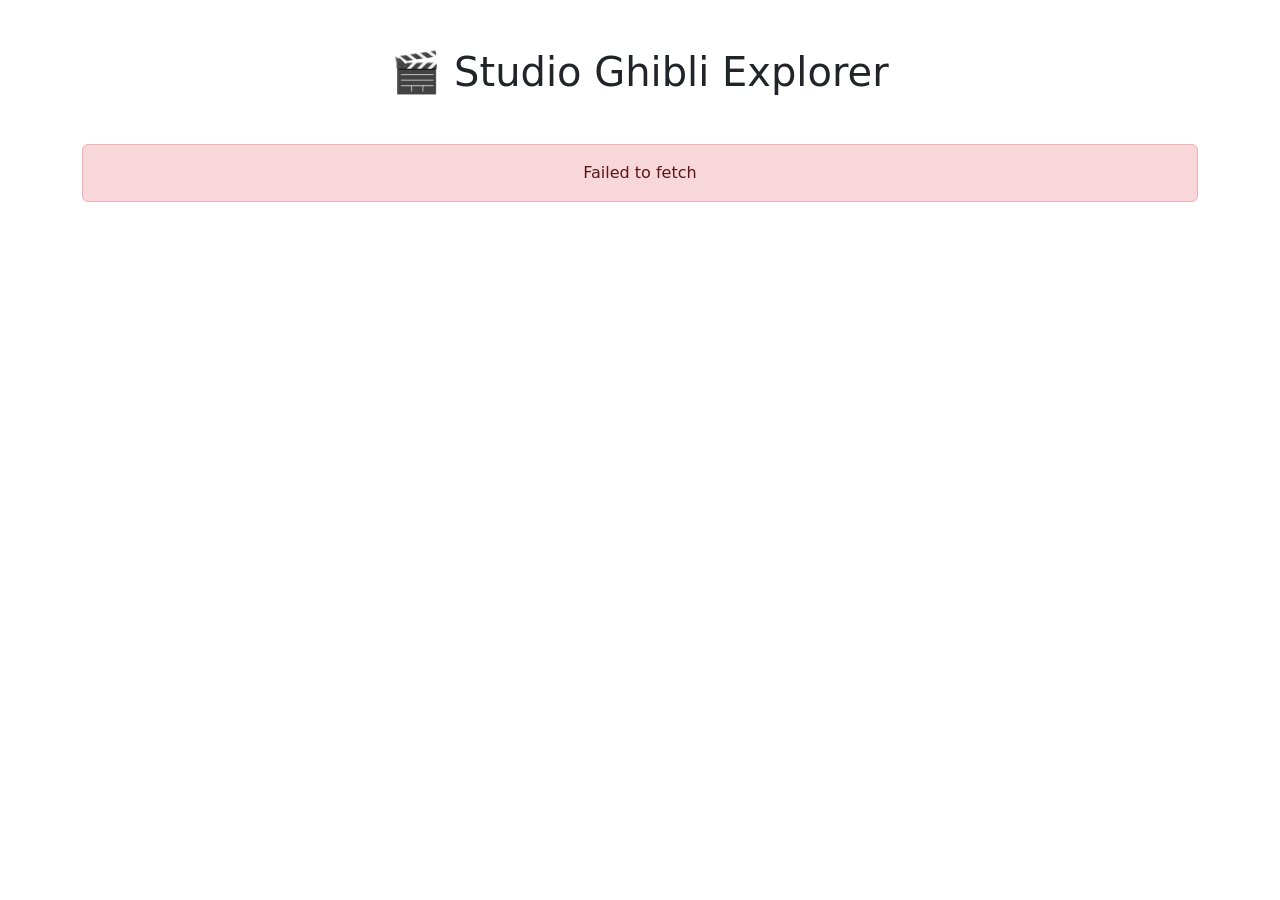
==== index.html @ 8c75d687 "Initial commit" ====
<!DOCTYPE html>
<html lang="en">
<head>
    <meta charset="UTF-8">
    <meta name="viewport" content="width=device-width, initial-scale=1.0">
    <title>Studio Ghibli Explorer</title>

    <!-- Bootstrap CSS -->
    <link href="https://cdn.jsdelivr.net/npm/bootstrap@5.3.7/dist/css/bootstrap.min.css" rel="stylesheet">
</head>
<body>

<div class="container py-5">

    <h1 class="text-center mb-5">
        🎬 Studio Ghibli Explorer
    </h1>

<div id="movies" class="row g-4"></div>

<div
    id="pagination"
    class="d-flex justify-content-center my-5">
</div>

</div>

<script src="app.js"></script>

</body>
</html>
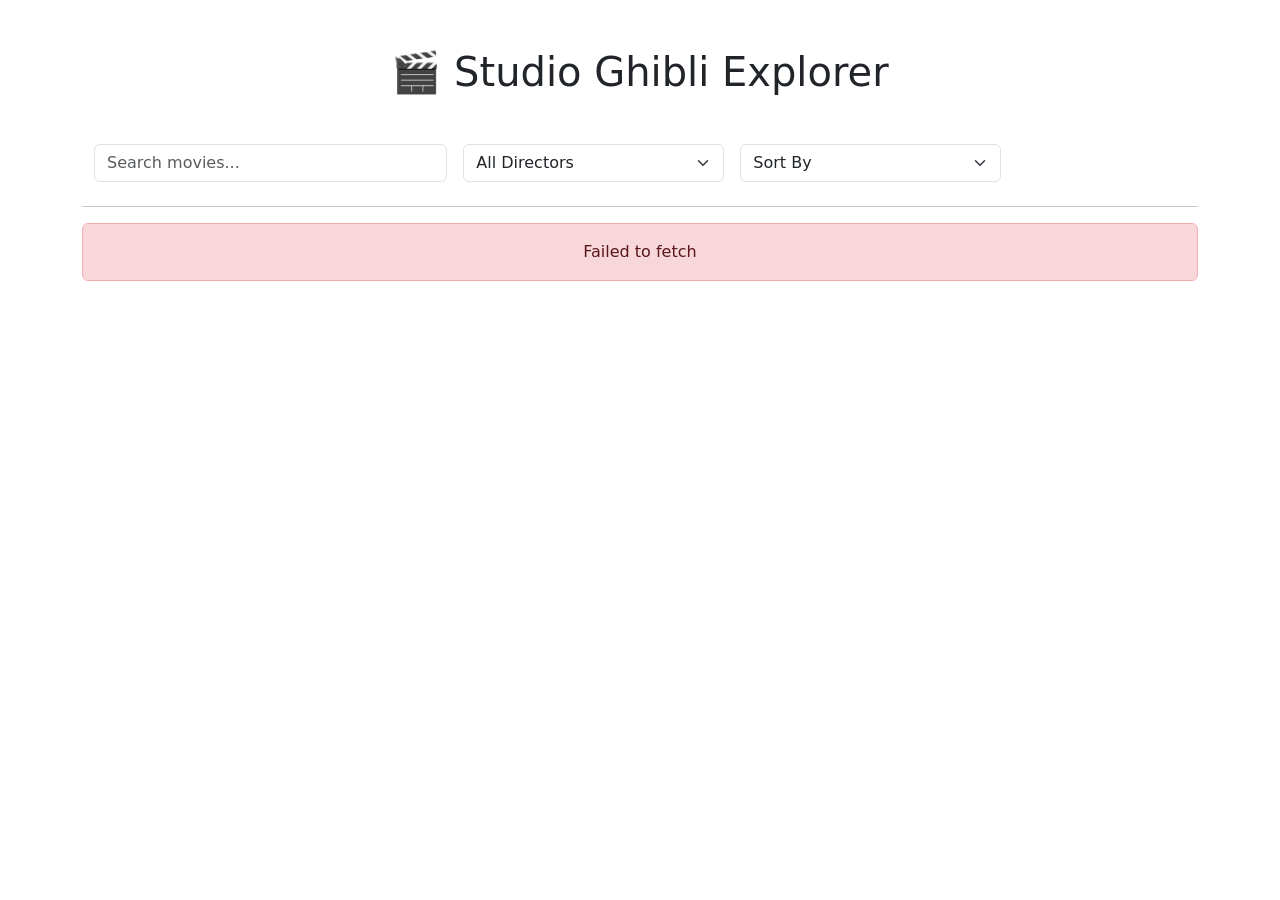
==== commit e0822c9f: "Added search" ====
--- a/index.html
+++ b/index.html
@@ -4,6 +4,21 @@
     <meta charset="UTF-8">
     <meta name="viewport" content="width=device-width, initial-scale=1.0">
     <title>Studio Ghibli Explorer</title>
+    <link rel="icon" href="assets/img/logo.png">
+
+    <!-- Open Graph / Facebook -->
+    <meta property="og:type" content="website" />
+    <meta property="og:title" content="Studio Ghibli Explorer" />
+    <meta property="og:description" content="Explore Studio Ghibli films, characters, locations, species, and vehicles in a clean minimalist interface." />
+    <meta property="og:image" content="assets/img/logo.png" />
+    <meta property="og:url" content="https://your-domain.com/" />
+    <meta property="og:site_name" content="Ghibli Explorer" />
+
+    <!-- Twitter Card -->
+    <meta name="twitter:card" content="summary_large_image" />
+    <meta name="twitter:title" content="Studio Ghibli Explorer" />
+    <meta name="twitter:description" content="Explore Studio Ghibli films, characters, and more in a beautiful interface." />
+    <meta name="twitter:image" content="assets/img/logo.png" />
 
     <!-- Bootstrap CSS -->
     <link href="https://cdn.jsdelivr.net/npm/bootstrap@5.3.7/dist/css/bootstrap.min.css" rel="stylesheet">
@@ -16,16 +31,54 @@
         🎬 Studio Ghibli Explorer
     </h1>
 
-<div id="movies" class="row g-4"></div>
+    <div class="container my-4">
 
-<div
-    id="pagination"
-    class="d-flex justify-content-center my-5">
-</div>
+        <div class="row g-3 align-items-center">
+
+            <!-- Search -->
+            <div class="col-md-4">
+                <input type="text"
+                    id="searchInput"
+                    class="form-control"
+                    placeholder="Search movies..." />
+            </div>
+
+            <!-- Director Filter -->
+            <div class="col-md-3">
+                <select id="directorFilter" class="form-select">
+                    <option value="">All Directors</option>
+                </select>
+            </div>
+
+            <!-- Sort -->
+            <div class="col-md-3">
+                <select id="sortFilter" class="form-select">
+                    <option value="">Sort By</option>
+                    <option value="year-asc">Year ↑</option>
+                    <option value="year-desc">Year ↓</option>
+                    <option value="score-desc">Score ↓</option>
+                    <option value="score-asc">Score ↑</option>
+                    <option value="title-asc">Title A-Z</option>
+                    <option value="title-desc">Title Z-A</option>
+                </select>
+            </div>
+
+        </div>
+
+    </div>
+
+    <hr>
+
+    <div id="movies" class="row g-4"></div>
+
+    <div
+        id="pagination"
+        class="d-flex justify-content-center my-5">
+    </div>
 
 </div>
 
-<script src="app.js"></script>
+<script src="assets/js/app.js"></script>
 
 </body>
 </html>
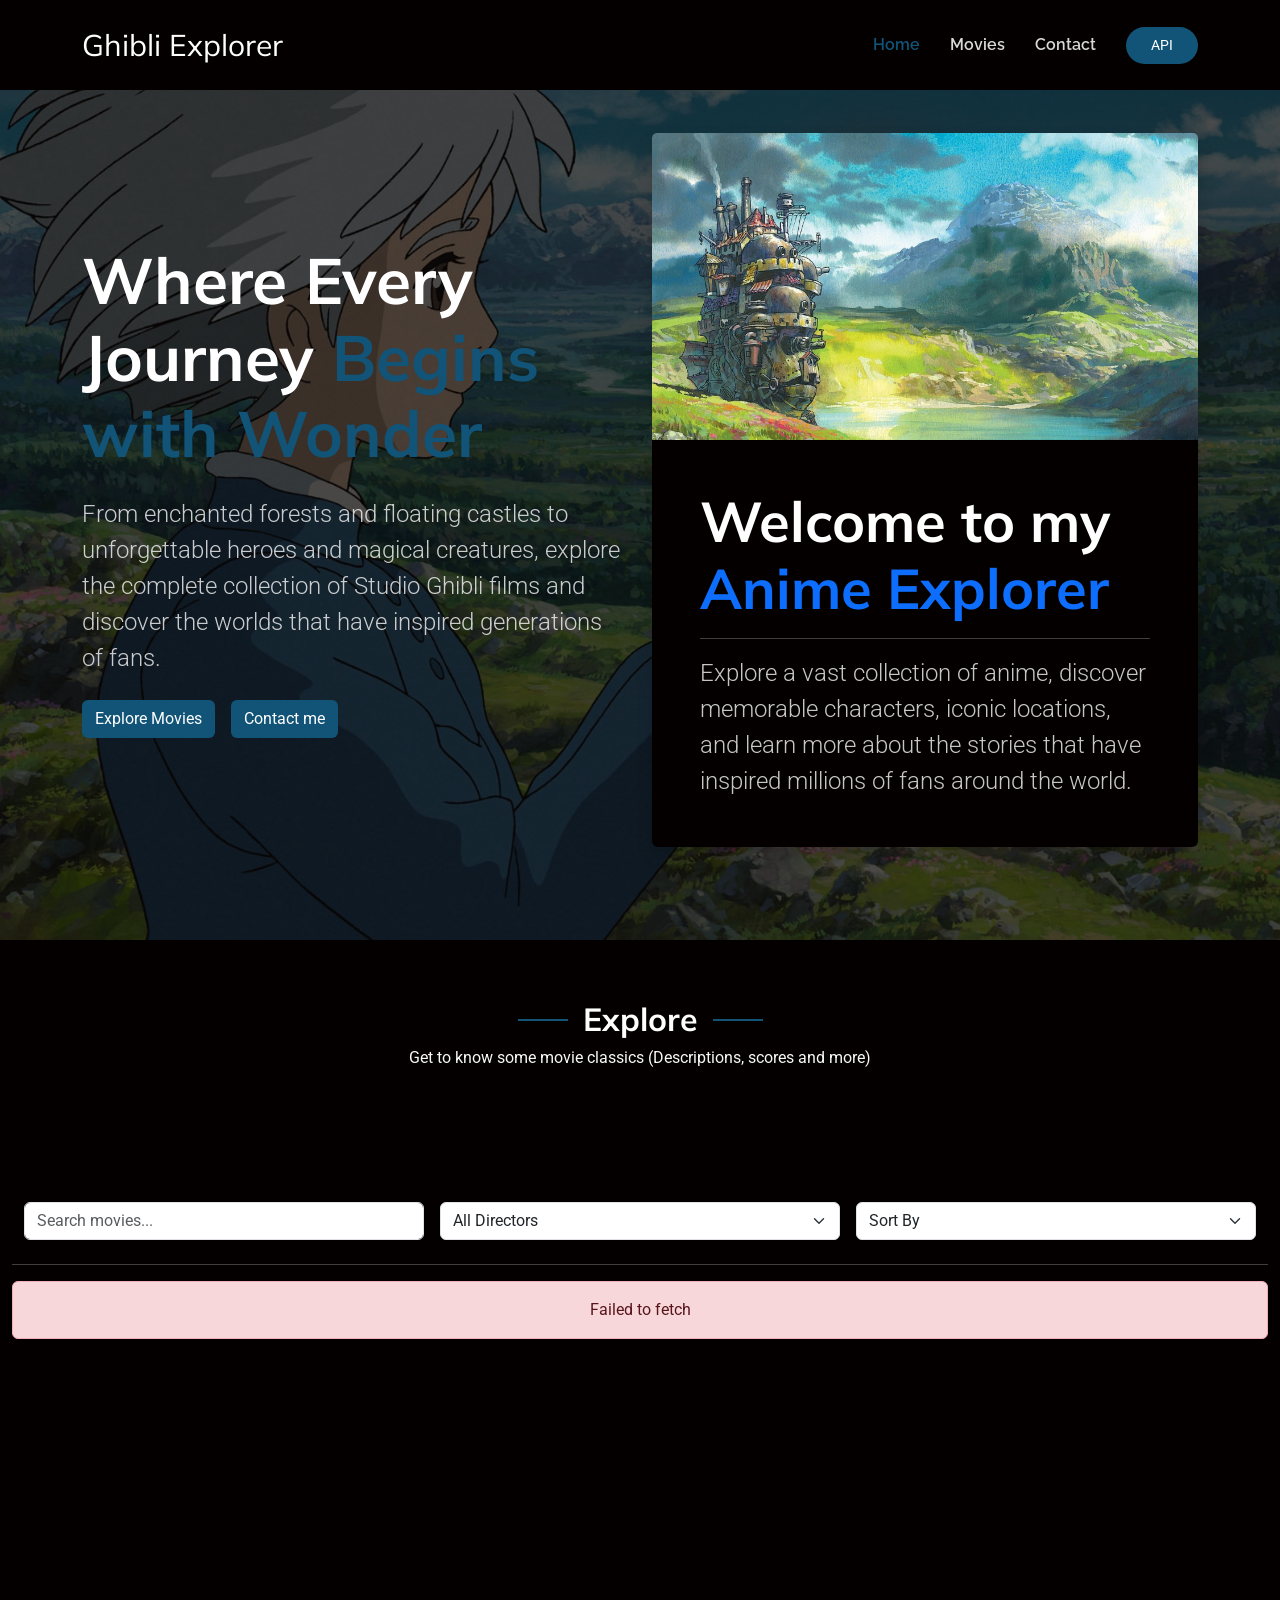
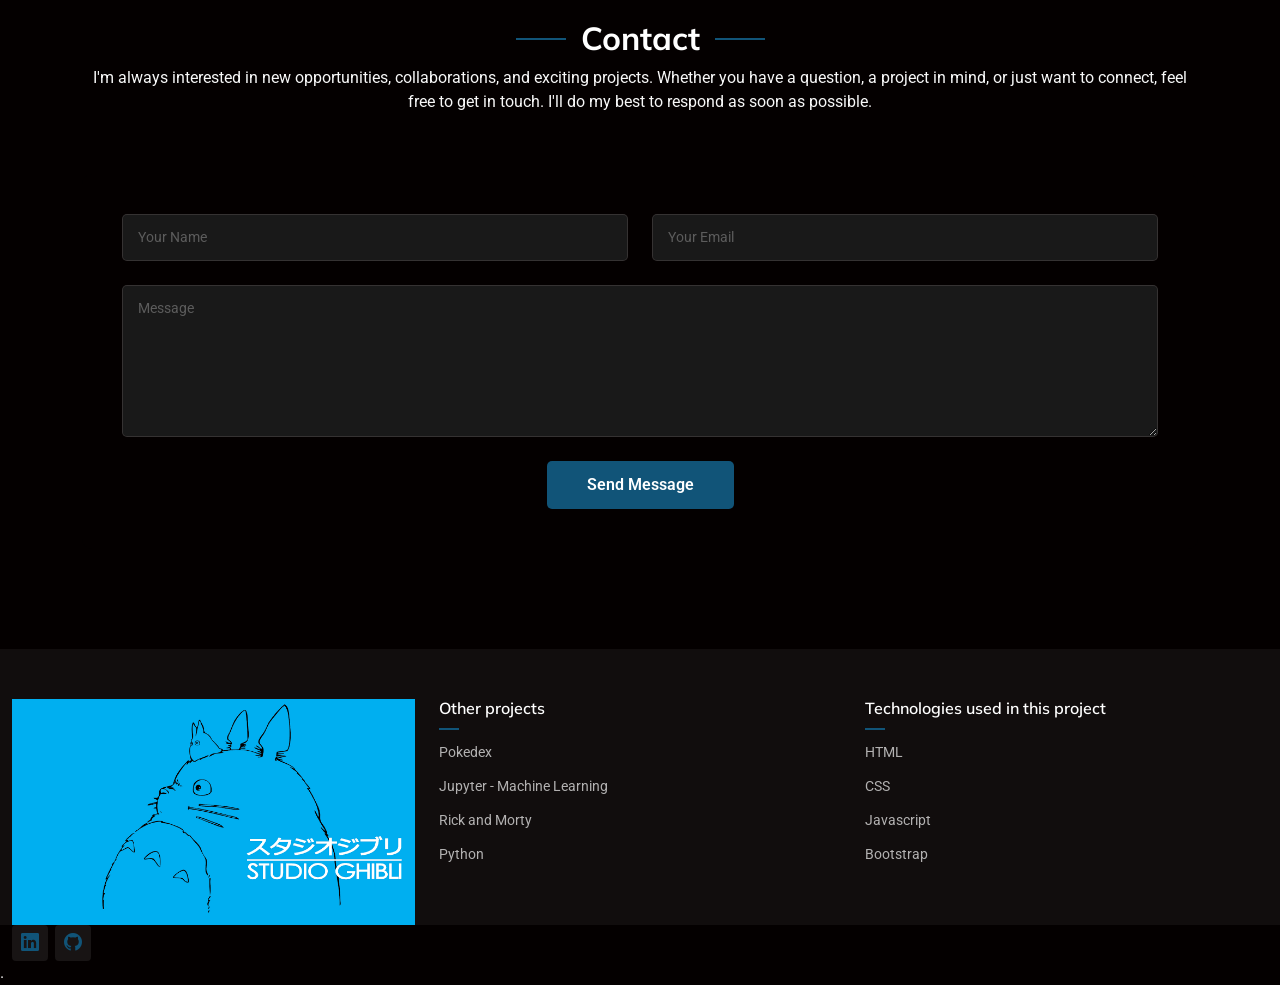
==== commit 3358563b: "Added styles and content" ====
--- a/index.html
+++ b/index.html
@@ -14,6 +14,11 @@
     <meta property="og:url" content="https://your-domain.com/" />
     <meta property="og:site_name" content="Ghibli Explorer" />
 
+    <!-- Fonts -->
+    <link href="https://fonts.googleapis.com" rel="preconnect">
+    <link href="https://fonts.gstatic.com" rel="preconnect" crossorigin>
+    <link href="https://fonts.googleapis.com/css2?family=Roboto:ital,wght@0,100;0,300;0,400;0,500;0,700;0,900;1,100;1,300;1,400;1,500;1,700;1,900&family=Raleway:ital,wght@0,100;0,200;0,300;0,400;0,500;0,600;0,700;0,800;0,900;1,100;1,200;1,300;1,400;1,500;1,600;1,700;1,800;1,900&family=Mulish:ital,wght@0,200;0,300;0,400;0,500;0,600;0,700;0,800;0,900;1,200;1,300;1,400;1,500;1,600;1,700;1,800;1,900&display=swap" rel="stylesheet">
+
     <!-- Twitter Card -->
     <meta name="twitter:card" content="summary_large_image" />
     <meta name="twitter:title" content="Studio Ghibli Explorer" />
@@ -22,63 +27,251 @@
 
     <!-- Bootstrap CSS -->
     <link href="https://cdn.jsdelivr.net/npm/bootstrap@5.3.7/dist/css/bootstrap.min.css" rel="stylesheet">
+
+    <!-- Bootstrap Icons -->
+    <link href="https://cdn.jsdelivr.net/npm/bootstrap-icons@1.13.1/font/bootstrap-icons.min.css" rel="stylesheet">
+
+    <link href="assets/css/main.css" rel="stylesheet">
 </head>
 <body>
-
-<div class="container py-5">
-
-    <h1 class="text-center mb-5">
-        🎬 Studio Ghibli Explorer
-    </h1>
-
-    <div class="container my-4">
-
-        <div class="row g-3 align-items-center">
-
-            <!-- Search -->
-            <div class="col-md-4">
-                <input type="text"
-                    id="searchInput"
-                    class="form-control"
-                    placeholder="Search movies..." />
-            </div>
-
-            <!-- Director Filter -->
-            <div class="col-md-3">
-                <select id="directorFilter" class="form-select">
-                    <option value="">All Directors</option>
-                </select>
-            </div>
-
-            <!-- Sort -->
-            <div class="col-md-3">
-                <select id="sortFilter" class="form-select">
-                    <option value="">Sort By</option>
-                    <option value="year-asc">Year ↑</option>
-                    <option value="year-desc">Year ↓</option>
-                    <option value="score-desc">Score ↓</option>
-                    <option value="score-asc">Score ↑</option>
-                    <option value="title-asc">Title A-Z</option>
-                    <option value="title-desc">Title Z-A</option>
-                </select>
-            </div>
-
-        </div>
+  <header id="header" class="header d-flex align-items-center fixed-top">
+    <div class="container-fluid container-xl position-relative d-flex align-items-center">
+
+      <a href="index.html" class="logo d-flex align-items-center me-auto">
+        <h1 class="sitename">Ghibli Explorer</h1>
+      </a>
+
+      <nav id="navmenu" class="navmenu">
+        <ul>
+          <li><a href="#hero" class="active">Home</a></li>
+          <li><a href="#explorer">Movies</a></li>
+          <li><a href="#contact">Contact</a></li>
+        </ul>
+        <i class="mobile-nav-toggle d-xl-none bi bi-list"></i>
+      </nav>
+
+      <a target="_blank" class="btn-getstarted" href="https://ghibliapi.dev/">API</a>
 
     </div>
-
-    <hr>
-
-    <div id="movies" class="row g-4"></div>
-
-    <div
-        id="pagination"
-        class="d-flex justify-content-center my-5">
-    </div>
-
-</div>
-
-<script src="assets/js/app.js"></script>
+  </header>
+    <main class="main">
+        <!-- Hero Section -->
+        <section id="hero" class="hero section dark-background">
+
+        <img class="image" src="assets/img/hero.webp" alt="">
+
+        <div class="container">
+
+            <div class="row align-items-center gy-5">
+
+                <!-- Hero Content -->
+                <div class="col-md-6">
+
+                    <h1 class="display-3 fw-bold mb-4">
+                        Where Every Journey
+                        <span class="text-accent">Begins with Wonder</span>
+                    </h1>
+
+                    <p class="lead mb-4">
+                        From enchanted forests and floating castles to unforgettable
+                        heroes and magical creatures, explore the complete collection
+                        of Studio Ghibli films and discover the worlds that have
+                        inspired generations of fans.
+                    </p>
+
+                    <div class="d-flex flex-wrap gap-3">
+
+                        <a href="#movies" class="btn">
+                            Explore Movies
+                        </a>
+
+                        <a href="#contact" class="btn">
+                            Contact me
+                        </a>
+
+                    </div>
+
+                </div>
+                <div class="col-md-6">
+                    <div class="card shadow border-0">
+
+                        <img src="assets/img/hero.jpg"
+                            class="card-img-top"
+                            alt="Anime Explorer">
+
+                        <div class="card-body p-5">
+
+                            <h1 class="display-4 fw-bold">
+                                Welcome to my <span class="text-primary">Anime Explorer</span>
+                            </h1>
+
+                            <hr>
+
+                            <p class="lead">
+                                Explore a vast collection of anime, discover memorable characters,
+                                iconic locations, and learn more about the stories that have inspired
+                                millions of fans around the world.
+                            </p>
+
+                        </div>
+
+                    </div>
+                </div>
+
+            </div>
+
+        </div>
+
+        </section>
+        <!-- /Hero Section -->
+        <section id="explorer" class="section">
+            <!-- Section Title -->
+            <div class="container-fluid section-title">
+                <h2>Explore</h2>
+                <p>Get to know some movie classics (Descriptions, scores and more)</p>
+            </div>
+            <!-- End Section Title -->
+            <div class="container-fluid py-5">
+
+                <div class="container-fluid my-4">
+
+                    <div class="row g-3 align-items-center">
+
+                        <!-- Search -->
+                        <div class="col-md-4">
+                            <input type="text"
+                                id="searchInput"
+                                class="form-control"
+                                placeholder="Search movies..." />
+                        </div>
+
+                        <!-- Director Filter -->
+                        <div class="col-md-4">
+                            <select id="directorFilter" class="form-select">
+                                <option value="">All Directors</option>
+                            </select>
+                        </div>
+
+                        <!-- Sort -->
+                        <div class="col-md-4">
+                            <select id="sortFilter" class="form-select">
+                                <option value="">Sort By</option>
+                                <option value="year-asc">Year ↑</option>
+                                <option value="year-desc">Year ↓</option>
+                                <option value="score-desc">Score ↓</option>
+                                <option value="score-asc">Score ↑</option>
+                                <option value="title-asc">Title A-Z</option>
+                                <option value="title-desc">Title Z-A</option>
+                            </select>
+                        </div>
+
+                    </div>
+
+                </div>
+
+                <hr>
+
+                <div id="movies" class="row g-4"></div>
+
+                <div
+                    id="pagination"
+                    class="d-flex justify-content-center my-5">
+                </div>
+
+            </div>
+        </section>
+        <!-- Contact Section -->
+        <section id="contact" class="contact section">
+
+        <!-- Section Title -->
+        <div class="container section-title">
+            <h2>Contact</h2>
+            <p>I'm always interested in new opportunities, collaborations, and exciting projects. Whether you have a question, a project in mind, or just want to connect, feel free to get in touch. I'll do my best to respond as soon as possible.</p>
+        </div><!-- End Section Title -->
+
+        <div class="container">
+
+            <div class="row gy-4">
+
+            <div class="col-lg-12">
+                <form action="https://formcarry.com/s/EncKrGJV-CY" method="POST" class="email-form">
+                    <div class="row gy-4">
+
+                        <div class="col-md-6">
+                        <input type="text" id="name" name="name" class="form-control" placeholder="Your Name" required>
+                        </div>
+
+                        <div class="col-md-6">
+                        <input type="email" id="email" class="form-control" name="email" placeholder="Your Email" required>
+                        </div>
+
+                        <div class="col-md-12">
+                        <textarea class="form-control" id="message" name="message" rows="6" placeholder="Message" required></textarea>
+                        </div>
+
+                        <div class="col-md-12 text-center">
+                            <button type="submit">Send Message</button>
+                        </div>
+
+                    </div>
+                </form>
+            </div>
+
+            </div>
+
+        </div>
+
+        </section>
+        <!-- /Contact Section -->
+    </main>
+    <footer id="footer" class="footer light-background">
+
+        <div class="footer-top">
+        <div class="container-fluid">
+            <div class="row gy-4">
+            <div class="col-lg-4 col-md-4 footer-about">
+                <img src="assets/img/logo.png" class="img-fluid"/>
+            </div>
+
+            <div class="col-lg-4 col-md-4 footer-links">
+                <h4>Other projects</h4>
+                <ul>
+                <li><a href="https://github.com/miguelestradam3/pokedex">Pokedex</a></li>
+                <li><a href="https://github.com/miguelestradam3/machine_learning_classifier">Jupyter - Machine Learning</a></li>
+                <li><a href="https://github.com/miguelestradam3/rick_and_morty">Rick and Morty</a></li>
+                <li><a href="https://github.com/miguelestradam3/python_images_editor">Python</a></li>
+                </ul>
+            </div>
+
+            <div class="col-lg-4 col-md-4 footer-links">
+                <h4>Technologies used in this project</h4>
+                <ul>
+                <li><a href="#">HTML</a></li>
+                <li><a href="#">CSS</a></li>
+                <li><a href="#">Javascript</a></li>
+                <li><a href="#">Bootstrap</a></li>
+                </ul>
+            </div>
+
+            </div>
+        </div>
+        </div>
+
+        <div class="copyright text-center">
+        <div class="container-fluid d-flex flex-column flex-lg-row justify-content-center justify-content-lg-between align-items-center">
+
+            <div class="social-links order-first order-lg-last mb-3 mb-lg-0">
+            <a href="https://www.linkedin.com/in/miguel-estrada-46ba46367/"><i class="bi bi-linkedin"></i></a>
+            <a href="https://github.com/miguelestradam3"><i class="bi bi-github"></i></a>
+            </div>
+
+        </div>
+        </div>
+
+    </footer>
+    <script src="assets/js/app.js"></script>
+    <script src="assets/js/main.js"></script>.
+    <script src="assets/vendor/bootstrap/js/bootstrap.bundle.min.js"></script>
 
 </body>
 </html>
--- a/assets/css/main.css
+++ b/assets/css/main.css
@@ -0,0 +1,822 @@
+
+/* Fonts */
+:root {
+  --default-font: "Roboto",  system-ui, -apple-system, "Segoe UI", Roboto, "Helvetica Neue", Arial, "Noto Sans", "Liberation Sans", sans-serif, "Apple Color Emoji", "Segoe UI Emoji", "Segoe UI Symbol", "Noto Color Emoji";
+  --heading-font: "Mulish",  sans-serif;
+  --nav-font: "Raleway",  sans-serif;
+}
+
+/* Global Colors - The following color variables are used throughout the website. Updating them here will change the color scheme of the entire website */
+:root { 
+  --background-color: #040000; /* Background color for the entire website, including individual sections */
+  --default-color: #f8f8f8; /* Default color used for the majority of the text content across the entire website */
+  --heading-color: #ffffff; /* Color for headings, subheadings and title throughout the website */
+  --accent-color: #115478; /* Accent color that represents your brand on the website. It's used for buttons, links, and other elements that need to stand out */
+  --surface-color: #191919; /* The surface color is used as a background of boxed elements within sections, such as cards, icon boxes, or other elements that require a visual separation from the global background. */
+  --contrast-color: #ffffff; /* Contrast color for text, ensuring readability against backgrounds of accent, heading, or default colors. */
+}
+
+/* Nav Menu Colors - The following color variables are used specifically for the navigation menu. They are separate from the global colors to allow for more customization options */
+:root {
+  --nav-color: #d9d9d9;  /* The default color of the main navmenu links */
+  --nav-hover-color: #115478; /* Applied to main navmenu links when they are hovered over or active */
+  --nav-mobile-background-color: #040000; /* Used as the background color for mobile navigation menu */
+  --nav-dropdown-background-color: #040000; /* Used as the background color for dropdown items that appear when hovering over primary navigation items */
+  --nav-dropdown-color: #d9d9d9; /* Used for navigation links of the dropdown items in the navigation menu. */
+  --nav-dropdown-hover-color: #115478; /* Similar to --nav-hover-color, this color is applied to dropdown navigation links when they are hovered over. */
+}
+
+/* Smooth scroll */
+:root {
+  scroll-behavior: smooth;
+}
+
+
+/* Smooth scroll */
+:root {
+  scroll-behavior: smooth;
+}
+
+.btn, .spinner-border, .text-success, .bg-success {
+  background-color: var(--accent-color) !important;
+  color: var(--contrast-color) !important;
+}
+
+/* Chrome, Edge, Safari */
+::-webkit-scrollbar {
+    width: 12px;
+}
+
+::-webkit-scrollbar-track {
+    background: #040000;
+}
+
+::-webkit-scrollbar-thumb {
+    background: linear-gradient(
+        180deg,
+        #191919,
+        #2a2a2a
+    );
+    border-radius: 999px;
+    border: 2px solid #040000;
+}
+
+::-webkit-scrollbar-thumb:hover {
+    background: #115478;
+    box-shadow: 0 0 8px rgba(17, 84, 120, 0.6);
+}
+
+/*--------------------------------------------------------------
+# General Styling & Shared Classes
+--------------------------------------------------------------*/
+/*--------------------------------------------------------------
+# General Styling & Shared Classes
+--------------------------------------------------------------*/
+body {
+  color: var(--default-color);
+  background-color: var(--background-color);
+  font-family: var(--default-font);
+}
+
+a {
+  color: var(--accent-color);
+  text-decoration: none;
+  transition: 0.3s;
+}
+
+a:hover {
+  color: color-mix(in srgb, var(--accent-color), transparent 25%);
+  text-decoration: none;
+}
+
+h1,
+h2,
+h3,
+h4,
+h5,
+h6 {
+  color: var(--heading-color);
+  font-family: var(--heading-font);
+}
+
+p {
+  font-family: var(--default-font);
+}
+
+.main {
+  padding-top: 20px;
+  padding-bottom: 20px;
+  margin-top: 20px;
+  margin-bottom: 20px;
+}
+
+/*--------------------------------------------------------------
+# Global Header
+--------------------------------------------------------------*/
+.header {
+  --heading-color: #ffffff;
+  color: var(--default-color);
+  background-color: var(--background-color);
+  padding: 15px 0;
+  transition: all 0.5s;
+  z-index: 997;
+}
+
+.header .logo {
+  line-height: 1;
+}
+
+.header .logo img {
+  max-height: 36px;
+  margin-right: 8px;
+}
+
+.header .logo h1 {
+  font-size: 30px;
+  margin: 0;
+  font-weight: 400;
+  color: var(--heading-color);
+}
+
+.header .btn-getstarted,
+.header .btn-getstarted:focus {
+  color: var(--contrast-color);
+  background: var(--accent-color);
+  font-size: 14px;
+  padding: 8px 25px;
+  margin: 0 0 0 30px;
+  border-radius: 50px;
+  transition: 0.3s;
+}
+
+.header .btn-getstarted:hover,
+.header .btn-getstarted:focus:hover {
+  color: var(--contrast-color);
+  background: color-mix(in srgb, var(--accent-color), transparent 15%);
+}
+
+@media (max-width: 1200px) {
+  .header .logo {
+    order: 1;
+  }
+
+  .header .btn-getstarted {
+    order: 2;
+    margin: 0 15px 0 0;
+    padding: 6px 15px;
+  }
+
+  .header .navmenu {
+    order: 3;
+  }
+}
+
+.scrolled .header {
+  box-shadow: 0px 0 18px rgba(0, 0, 0, 0.1);
+}
+
+/* Global Header on Scroll
+------------------------------*/
+.scrolled .header {
+  --background-color: rgba(20, 20, 20, 0.8);
+}
+
+/* Index Page Header
+------------------------------*/
+.index-page .header {
+  --background-color: rgba(255, 255, 255, 0);
+}
+
+/* Index Page Header on Scroll
+------------------------------*/
+.index-page.scrolled .header {
+  --background-color: rgba(20, 20, 20, 0.8);
+}
+
+/*--------------------------------------------------------------
+# Navigation Menu
+--------------------------------------------------------------*/
+/* Navmenu - Desktop */
+@media (min-width: 1200px) {
+  .navmenu {
+    padding: 0;
+  }
+
+  .navmenu ul {
+    margin: 0;
+    padding: 0;
+    display: flex;
+    list-style: none;
+    align-items: center;
+  }
+
+  .navmenu li {
+    position: relative;
+  }
+
+  .navmenu a,
+  .navmenu a:focus {
+    color: var(--nav-color);
+    padding: 18px 15px;
+    font-size: 16px;
+    font-family: var(--nav-font);
+    font-weight: 600;
+    display: flex;
+    align-items: center;
+    justify-content: space-between;
+    white-space: nowrap;
+    transition: 0.3s;
+  }
+
+  .navmenu a i,
+  .navmenu a:focus i {
+    font-size: 12px;
+    line-height: 0;
+    margin-left: 5px;
+    transition: 0.3s;
+  }
+
+  .navmenu li:last-child a {
+    padding-right: 0;
+  }
+
+  .navmenu li:hover>a,
+  .navmenu .active,
+  .navmenu .active:focus {
+    color: var(--nav-hover-color);
+  }
+
+  .navmenu .dropdown ul {
+    margin: 0;
+    padding: 10px 0;
+    background: var(--nav-dropdown-background-color);
+    display: block;
+    position: absolute;
+    visibility: hidden;
+    left: 14px;
+    top: 130%;
+    opacity: 0;
+    transition: 0.3s;
+    border-radius: 4px;
+    z-index: 99;
+    box-shadow: 0px 0px 30px rgba(0, 0, 0, 0.1);
+  }
+
+  .navmenu .dropdown ul li {
+    min-width: 200px;
+  }
+
+  .navmenu .dropdown ul a {
+    padding: 10px 20px;
+    font-size: 15px;
+    text-transform: none;
+    color: var(--nav-dropdown-color);
+  }
+
+  .navmenu .dropdown ul a i {
+    font-size: 12px;
+  }
+
+  .navmenu .dropdown ul a:hover,
+  .navmenu .dropdown ul .active:hover,
+  .navmenu .dropdown ul li:hover>a {
+    color: var(--nav-dropdown-hover-color);
+  }
+
+  .navmenu .dropdown:hover>ul {
+    opacity: 1;
+    top: 100%;
+    visibility: visible;
+  }
+
+  .navmenu .dropdown .dropdown ul {
+    top: 0;
+    left: -90%;
+    visibility: hidden;
+  }
+
+  .navmenu .dropdown .dropdown:hover>ul {
+    opacity: 1;
+    top: 0;
+    left: -100%;
+    visibility: visible;
+  }
+}
+
+/* Navmenu - Mobile */
+@media (max-width: 1199px) {
+  .mobile-nav-toggle {
+    color: var(--nav-color);
+    font-size: 28px;
+    line-height: 0;
+    margin-right: 10px;
+    cursor: pointer;
+    transition: color 0.3s;
+  }
+
+  .navmenu {
+    padding: 0;
+    z-index: 9997;
+  }
+
+  .navmenu ul {
+    display: none;
+    list-style: none;
+    position: absolute;
+    inset: 60px 20px 20px 20px;
+    padding: 10px 0;
+    margin: 0;
+    border-radius: 6px;
+    background-color: var(--nav-mobile-background-color);
+    overflow-y: auto;
+    transition: 0.3s;
+    z-index: 9998;
+    box-shadow: 0px 0px 30px rgba(0, 0, 0, 0.1);
+  }
+
+  .navmenu a,
+  .navmenu a:focus {
+    color: var(--nav-dropdown-color);
+    padding: 10px 20px;
+    font-family: var(--nav-font);
+    font-size: 17px;
+    font-weight: 500;
+    display: flex;
+    align-items: center;
+    justify-content: space-between;
+    white-space: nowrap;
+    transition: 0.3s;
+  }
+
+  .navmenu a i,
+  .navmenu a:focus i {
+    font-size: 12px;
+    line-height: 0;
+    margin-left: 5px;
+    width: 30px;
+    height: 30px;
+    display: flex;
+    align-items: center;
+    justify-content: center;
+    border-radius: 50%;
+    transition: 0.3s;
+    background-color: color-mix(in srgb, var(--accent-color), transparent 90%);
+  }
+
+  .navmenu a i:hover,
+  .navmenu a:focus i:hover {
+    background-color: var(--accent-color);
+    color: var(--contrast-color);
+  }
+
+  .navmenu a:hover,
+  .navmenu .active,
+  .navmenu .active:focus {
+    color: var(--nav-dropdown-hover-color);
+  }
+
+  .navmenu .active i,
+  .navmenu .active:focus i {
+    background-color: var(--accent-color);
+    color: var(--contrast-color);
+    transform: rotate(180deg);
+  }
+
+  .navmenu .dropdown ul {
+    position: static;
+    display: none;
+    z-index: 99;
+    padding: 10px 0;
+    margin: 10px 20px;
+    background-color: var(--nav-dropdown-background-color);
+    border: 1px solid color-mix(in srgb, var(--default-color), transparent 90%);
+    box-shadow: none;
+    transition: all 0.5s ease-in-out;
+  }
+
+  .navmenu .dropdown ul ul {
+    background-color: rgba(33, 37, 41, 0.1);
+  }
+
+  .navmenu .dropdown>.dropdown-active {
+    display: block;
+    background-color: rgba(33, 37, 41, 0.03);
+  }
+
+  .mobile-nav-active {
+    overflow: hidden;
+  }
+
+  .mobile-nav-active .mobile-nav-toggle {
+    color: #fff;
+    position: absolute;
+    font-size: 32px;
+    top: 15px;
+    right: 15px;
+    margin-right: 0;
+    z-index: 9999;
+  }
+
+  .mobile-nav-active .navmenu {
+    position: fixed;
+    overflow: hidden;
+    inset: 0;
+    background: rgba(33, 37, 41, 0.8);
+    transition: 0.3s;
+  }
+
+  .mobile-nav-active .navmenu>ul {
+    display: block;
+  }
+}
+
+/*--------------------------------------------------------------
+# Hero Section
+--------------------------------------------------------------*/
+.hero {
+  padding-top: 80px;
+  min-height: 100vh;
+  position: relative;
+  display: flex;
+  align-items: center;
+  justify-content: center;
+  overflow: hidden;
+  padding-bottom: 80px;
+}
+
+.hero .image {
+  position: absolute;
+  inset: 0;
+  display: block;
+  width: 100%;
+  height: 100%;
+  object-fit: cover;
+  z-index: 1;
+}
+
+.hero:before {
+  content: "";
+  background: color-mix(in srgb, var(--background-color), transparent 30%);
+  position: absolute;
+  inset: 0;
+  z-index: 2;
+  border-radius: 0;
+}
+
+.hero .container {
+  position: relative;
+  z-index: 3;
+}
+
+.hero h2 {
+  margin: 0;
+  font-size: 48px;
+  font-weight: 700;
+}
+
+.hero p {
+  margin: 10px 0 0 0;
+  font-size: 24px;
+  color: color-mix(in srgb, var(--default-color), transparent 20%);
+}
+
+.hero p span {
+  color: var(--accent-color);
+  letter-spacing: 1px;
+  border-bottom: 2px solid var(--accent-color);
+}
+
+.hero .social-links {
+  margin-top: 30px;
+  display: flex;
+  justify-content: center;
+  gap: 15px;
+}
+
+.hero .social-links a {
+  display: flex;
+  align-items: center;
+  justify-content: center;
+  width: 50px;
+  height: 50px;
+  border-radius: 50%;
+  background: color-mix(in srgb, var(--default-color), transparent 92%);
+  color: var(--default-color);
+  font-size: 20px;
+  transition: 0.3s;
+}
+
+.hero .social-links a:hover {
+  background: var(--accent-color);
+  color: var(--contrast-color);
+  transform: translateY(-3px);
+}
+
+@media (max-width: 768px) {
+  .hero h2 {
+    font-size: 32px;
+  }
+
+  .hero p {
+    font-size: 20px;
+  }
+}
+
+.hero {
+    min-height: 100vh;
+    background: var(--background-color);
+    color: var(--default-color);
+    padding-top: 90px;
+}
+
+.hero h1 {
+    color: var(--heading-color);
+}
+
+.text-accent {
+    color: var(--accent-color);
+}
+
+.hero-badge {
+    background: rgba(17, 84, 120, .2);
+    color: var(--accent-color);
+    border: 1px solid rgba(17, 84, 120, .4);
+}
+
+.hero .btn-primary {
+    background: var(--accent-color);
+    border-color: var(--accent-color);
+}
+
+.hero .btn-primary:hover {
+    background: #1670a0;
+    border-color: #1670a0;
+}
+
+.hero-image {
+    max-width: 500px;
+    width: 100%;
+    filter: drop-shadow(0 25px 40px rgba(0,0,0,.45));
+}
+
+/*--------------------------------------------------------------
+# Global Footer
+--------------------------------------------------------------*/
+.footer {
+  color: var(--default-color);
+  background-color: var(--background-color);
+  font-size: 14px;
+  position: relative;
+}
+
+.footer .footer-top {
+  background-color: color-mix(in srgb, var(--background-color), white 5%);
+  padding-top: 50px;
+}
+
+.footer .footer-about .logo {
+  line-height: 1;
+  margin-bottom: 25px;
+}
+
+.footer .footer-about .logo img {
+  max-height: 40px;
+  margin-right: 6px;
+}
+
+.footer .footer-about .logo span {
+  color: var(--heading-color);
+  font-family: var(--heading-font);
+  font-size: 26px;
+  font-weight: 700;
+  letter-spacing: 1px;
+}
+
+.footer .footer-about p {
+  font-size: 14px;
+  font-family: var(--heading-font);
+}
+
+.footer h4 {
+  font-size: 16px;
+  font-weight: 600;
+  position: relative;
+  padding-bottom: 12px;
+  margin-bottom: 15px;
+}
+
+.footer h4::after {
+  content: "";
+  position: absolute;
+  display: block;
+  width: 20px;
+  height: 2px;
+  background: var(--accent-color);
+  bottom: 0;
+  left: 0;
+}
+
+.footer .footer-links {
+  margin-bottom: 30px;
+}
+
+.footer .footer-links ul {
+  list-style: none;
+  padding: 0;
+  margin: 0;
+}
+
+.footer .footer-links ul i {
+  padding-right: 2px;
+  font-size: 12px;
+  line-height: 0;
+}
+
+.footer .footer-links ul li {
+  padding: 10px 0;
+  display: flex;
+  align-items: center;
+}
+
+.footer .footer-links ul li:first-child {
+  padding-top: 0;
+}
+
+.footer .footer-links ul a {
+  color: color-mix(in srgb, var(--default-color), transparent 30%);
+  display: inline-block;
+  line-height: 1;
+}
+
+.footer .footer-links ul a:hover {
+  color: var(--accent-color);
+}
+
+.footer .footer-contact p {
+  margin-bottom: 5px;
+}
+
+.footer .social-links a {
+  font-size: 18px;
+  display: inline-block;
+  background: color-mix(in srgb, var(--default-color), transparent 92%);
+  color: var(--accent-color);
+  line-height: 1;
+  padding: 8px 0;
+  margin-right: 4px;
+  border-radius: 4px;
+  text-align: center;
+  width: 36px;
+  height: 36px;
+  transition: 0.3s;
+}
+
+.footer .social-links a:hover {
+  color: var(--contrast-color);
+  background: var(--accent-color);
+  text-decoration: none;
+}
+
+/*--------------------------------------------------------------
+# Global Sections
+--------------------------------------------------------------*/
+section,
+.section {
+  color: var(--default-color);
+  background-color: var(--background-color);
+  padding: 60px 0;
+  scroll-margin-top: 90px;
+  overflow: clip;
+}
+
+@media (max-width: 1199px) {
+
+  section,
+  .section {
+    scroll-margin-top: 66px;
+  }
+}
+
+/*--------------------------------------------------------------
+# Global Section Titles
+--------------------------------------------------------------*/
+.section-title {
+  text-align: center;
+  padding-bottom: 60px;
+  position: relative;
+}
+
+.section-title h2 {
+  font-size: 32px;
+  font-weight: 700;
+  position: relative;
+}
+
+.section-title h2:before,
+.section-title h2:after {
+  content: "";
+  width: 50px;
+  height: 2px;
+  background: var(--accent-color);
+  display: inline-block;
+}
+
+.section-title h2:before {
+  margin: 0 15px 10px 0;
+}
+
+.section-title h2:after {
+  margin: 0 0 10px 15px;
+}
+
+.section-title p {
+  margin-bottom: 0;
+}
+
+.movie-card {
+    transition: transform 0.2s ease, box-shadow 0.2s ease;
+}
+
+.movie-card:hover {
+    transform: translateY(-5px);
+    box-shadow: 0 10px 25px rgba(0,0,0,0.15);
+}
+
+.card {
+    background-color: var(--background-color) !important;
+    color: var(--default-color) !important;
+
+}
+
+/*--------------------------------------------------------------
+# Contact Section
+--------------------------------------------------------------*/
+.contact .email-form {
+  background: var(--background-color);
+  padding: 40px;
+  border-radius: 10px;
+}
+
+.contact .email-form .form-control {
+  color: var(--default-color);
+  background-color: var(--surface-color);
+  border: 1px solid color-mix(in srgb, var(--default-color), transparent 80%);
+  padding: 12px 15px;
+  font-size: 14px;
+  border-radius: 5px;
+  transition: 0.3s;
+}
+
+.contact .email-form .form-control:focus {
+  border-color: var(--accent-color);
+  box-shadow: 0 0 0 0.2rem color-mix(in srgb, var(--accent-color), transparent 80%);
+}
+
+.contact .email-form .form-control::placeholder {
+  color: color-mix(in srgb, var(--default-color), transparent 70%);
+}
+
+.contact .email-form textarea.form-control {
+  min-height: 120px;
+}
+
+.contact .email-form button[type=submit] {
+  background: var(--accent-color);
+  color: var(--contrast-color);
+  border: none;
+  padding: 12px 40px;
+  font-size: 16px;
+  font-weight: 600;
+  border-radius: 5px;
+  cursor: pointer;
+  transition: 0.3s;
+}
+
+.contact .email-form button[type=submit]:hover {
+  background: color-mix(in srgb, var(--accent-color), transparent 20%);
+  transform: translateY(-2px);
+}
+
+@media (max-width: 768px) {
+  .contact .info-item {
+    padding: 20px;
+  }
+
+  .contact .info-item .icon-wrapper {
+    width: 40px;
+    height: 40px;
+    margin-right: 15px;
+  }
+
+  .contact .info-item .icon-wrapper i {
+    font-size: 20px;
+  }
+
+  .contact .info-item h3 {
+    font-size: 16px;
+  }
+
+  .contact .email-form {
+    padding: 30px 20px;
+  }
+}
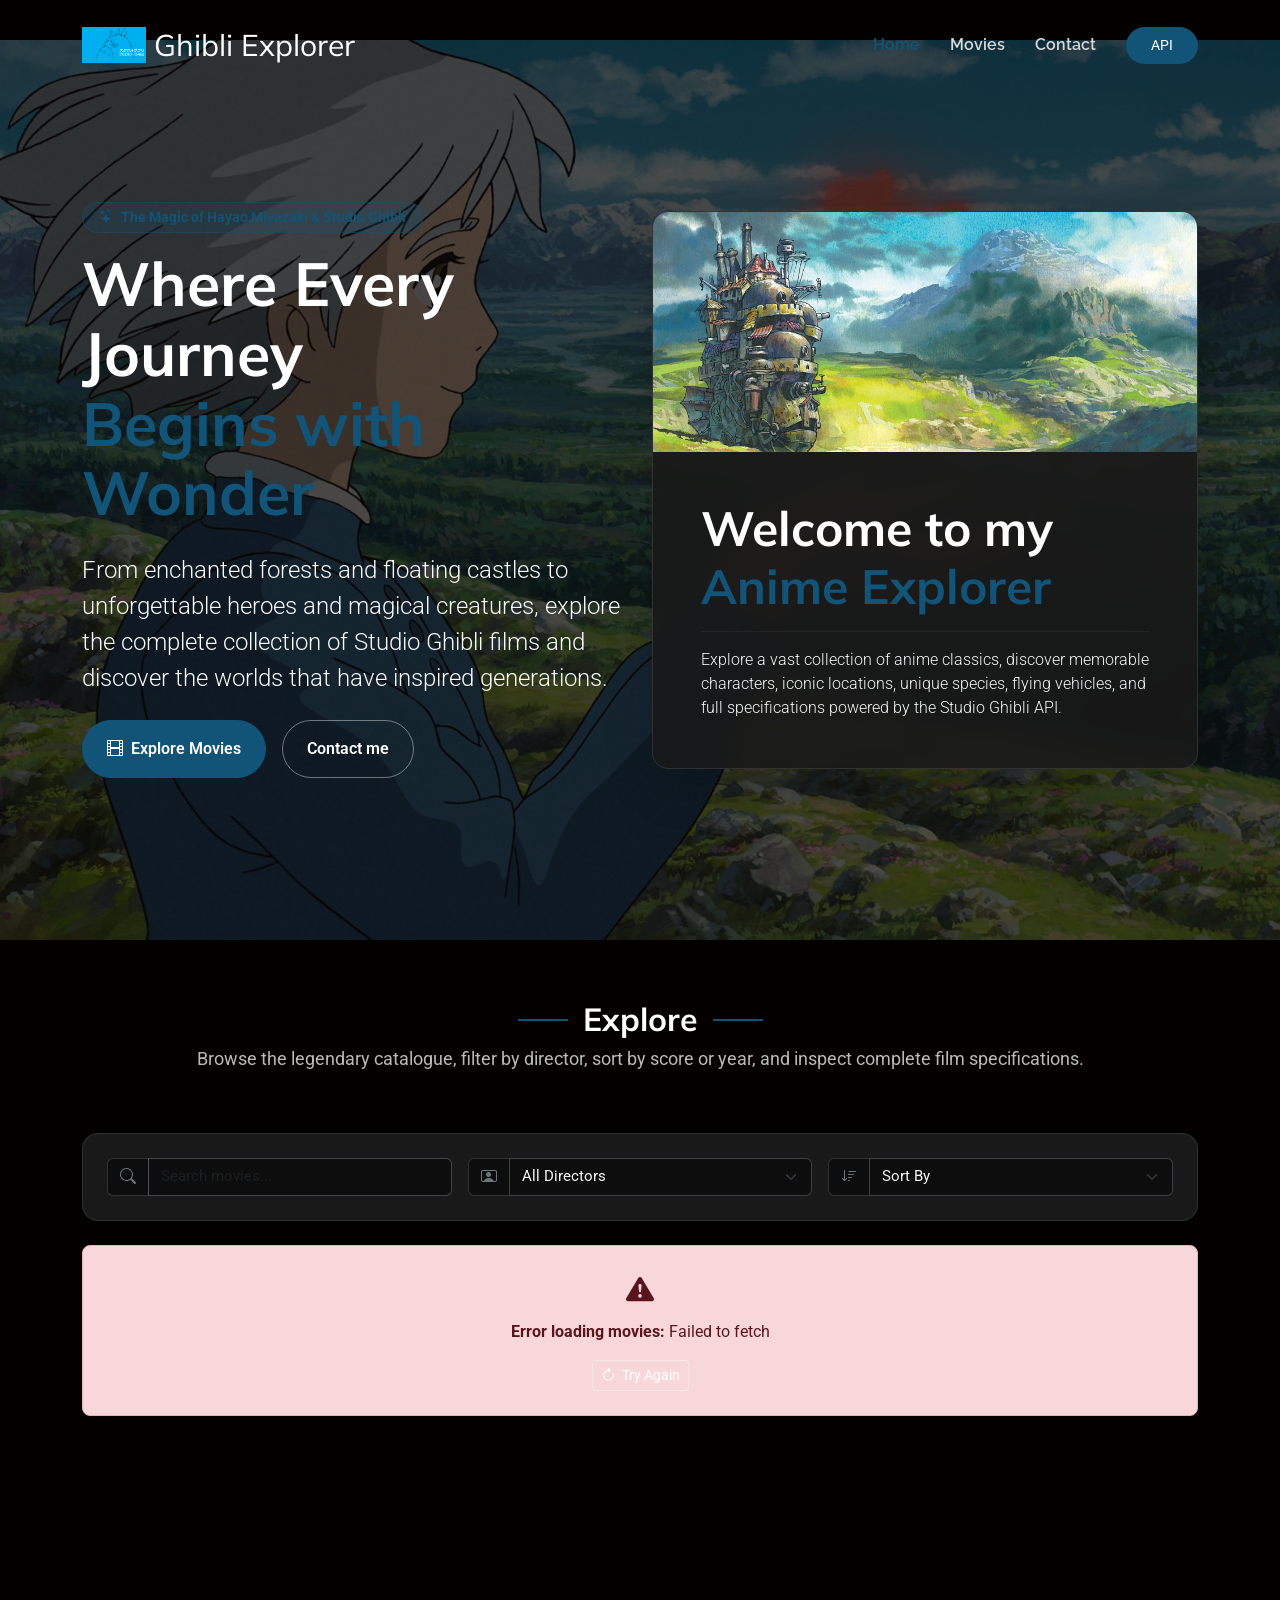
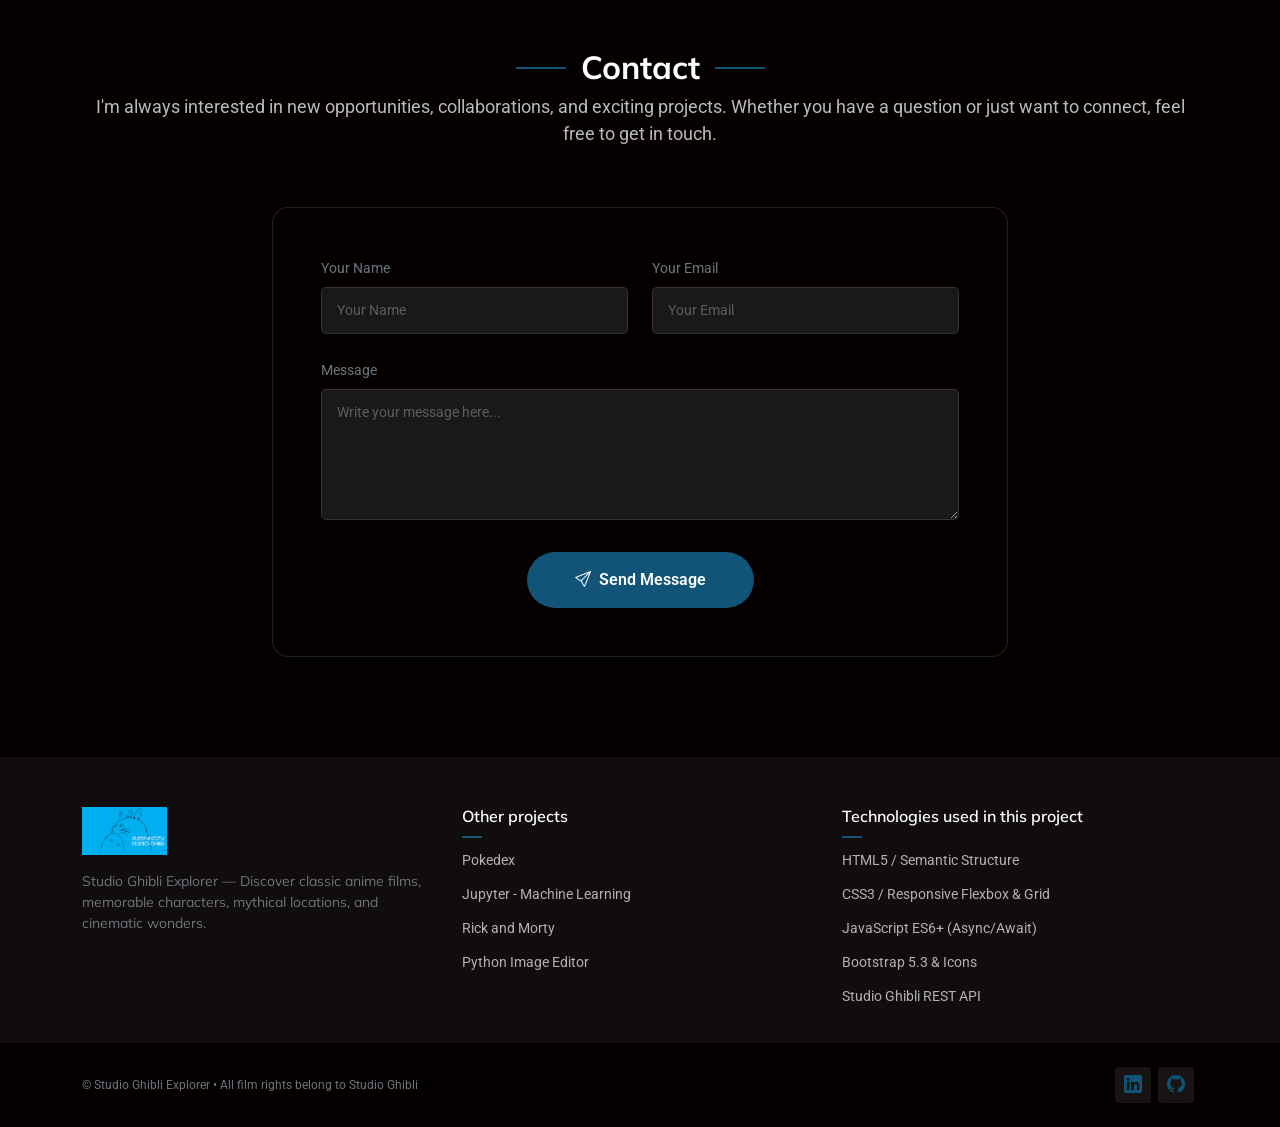
==== commit 81c7bf1b: "Added functionalities and design" ====
--- a/index.html
+++ b/index.html
@@ -11,7 +11,6 @@
     <meta property="og:title" content="Studio Ghibli Explorer" />
     <meta property="og:description" content="Explore Studio Ghibli films, characters, locations, species, and vehicles in a clean minimalist interface." />
     <meta property="og:image" content="assets/img/logo.png" />
-    <meta property="og:url" content="https://your-domain.com/" />
     <meta property="og:site_name" content="Ghibli Explorer" />
 
     <!-- Fonts -->
@@ -33,245 +32,259 @@
 
     <link href="assets/css/main.css" rel="stylesheet">
 </head>
-<body>
-  <header id="header" class="header d-flex align-items-center fixed-top">
-    <div class="container-fluid container-xl position-relative d-flex align-items-center">
-
-      <a href="index.html" class="logo d-flex align-items-center me-auto">
-        <h1 class="sitename">Ghibli Explorer</h1>
-      </a>
-
-      <nav id="navmenu" class="navmenu">
-        <ul>
-          <li><a href="#hero" class="active">Home</a></li>
-          <li><a href="#explorer">Movies</a></li>
-          <li><a href="#contact">Contact</a></li>
-        </ul>
-        <i class="mobile-nav-toggle d-xl-none bi bi-list"></i>
-      </nav>
-
-      <a target="_blank" class="btn-getstarted" href="https://ghibliapi.dev/">API</a>
-
-    </div>
-  </header>
+<body class="index-page">
+
+    <!-- Header Navigation -->
+    <header id="header" class="header d-flex align-items-center fixed-top">
+        <div class="container-fluid container-xl position-relative d-flex align-items-center">
+
+            <a href="index.html" class="logo d-flex align-items-center me-auto">
+                <img src="assets/img/logo.png" alt="Ghibli Logo" class="d-inline-block">
+                <h1 class="sitename">Ghibli Explorer</h1>
+            </a>
+
+            <nav id="navmenu" class="navmenu">
+                <ul>
+                    <li><a href="#hero" class="active">Home</a></li>
+                    <li><a href="#explorer">Movies</a></li>
+                    <li><a href="#contact">Contact</a></li>
+                </ul>
+                <i class="mobile-nav-toggle d-xl-none bi bi-list"></i>
+            </nav>
+
+            <a target="_blank" rel="noopener" class="btn-getstarted" href="https://ghibliapi.dev/">API</a>
+
+        </div>
+    </header>
+
     <main class="main">
+
         <!-- Hero Section -->
         <section id="hero" class="hero section dark-background">
-
-        <img class="image" src="assets/img/hero.webp" alt="">
-
-        <div class="container">
-
-            <div class="row align-items-center gy-5">
-
-                <!-- Hero Content -->
-                <div class="col-md-6">
-
-                    <h1 class="display-3 fw-bold mb-4">
-                        Where Every Journey
-                        <span class="text-accent">Begins with Wonder</span>
-                    </h1>
-
-                    <p class="lead mb-4">
-                        From enchanted forests and floating castles to unforgettable
-                        heroes and magical creatures, explore the complete collection
-                        of Studio Ghibli films and discover the worlds that have
-                        inspired generations of fans.
-                    </p>
-
-                    <div class="d-flex flex-wrap gap-3">
-
-                        <a href="#movies" class="btn">
-                            Explore Movies
-                        </a>
-
-                        <a href="#contact" class="btn">
-                            Contact me
-                        </a>
-
-                    </div>
-
-                </div>
-                <div class="col-md-6">
-                    <div class="card shadow border-0">
-
-                        <img src="assets/img/hero.jpg"
-                            class="card-img-top"
-                            alt="Anime Explorer">
-
-                        <div class="card-body p-5">
-
-                            <h1 class="display-4 fw-bold">
-                                Welcome to my <span class="text-primary">Anime Explorer</span>
-                            </h1>
-
-                            <hr>
-
-                            <p class="lead">
-                                Explore a vast collection of anime, discover memorable characters,
-                                iconic locations, and learn more about the stories that have inspired
-                                millions of fans around the world.
-                            </p>
-
-                        </div>
-
-                    </div>
-                </div>
-
-            </div>
-
-        </div>
-
+            <img class="image" src="assets/img/hero.webp" alt="Ghibli Forest Wallpaper">
+
+            <div class="container">
+                <div class="row align-items-center gy-5">
+
+                    <!-- Hero Content -->
+                    <div class="col-12 col-lg-6">
+                        <div class="hero-badge d-inline-flex align-items-center gap-2 px-3 py-1 rounded-pill mb-3 small fw-semibold">
+                            <i class="bi bi-stars text-accent"></i> The Magic of Hayao Miyazaki & Studio Ghibli
+                        </div>
+
+                        <h1 class="hero-heading fw-bold mb-4">
+                            Where Every Journey
+                            <span class="text-accent d-block">Begins with Wonder</span>
+                        </h1>
+
+                        <p class="lead mb-4 text-light text-opacity-90 hero-lead">
+                            From enchanted forests and floating castles to unforgettable heroes and magical creatures, explore the complete collection of Studio Ghibli films and discover the worlds that have inspired generations.
+                        </p>
+
+                        <div class="d-flex flex-wrap gap-3">
+                            <a href="#explorer" class="btn btn-accent rounded-pill px-4 py-2 py-sm-3 fw-semibold">
+                                <i class="bi bi-film me-2"></i>Explore Movies
+                            </a>
+                            <a href="#contact" class="btn btn-outline-light rounded-pill px-4 py-2 py-sm-3 fw-semibold">
+                                Contact me
+                            </a>
+                        </div>
+                    </div>
+
+                    <!-- Hero Promo Card -->
+                    <div class="col-12 col-lg-6">
+                        <div class="card shadow-lg border-0 rounded-4 overflow-hidden hero-card">
+                            <img src="assets/img/hero.jpg"
+                                 class="card-img-top hero-card-img"
+                                 alt="Anime Explorer Preview">
+
+                            <div class="card-body p-4 p-md-5">
+                                <h2 class="h1 fw-bold text-white mb-2">
+                                    Welcome to my <span class="text-accent">Anime Explorer</span>
+                                </h2>
+                                <hr class="border-secondary border-opacity-50 my-3">
+                                <p class="lead text-light text-opacity-80 fs-6 mb-0">
+                                    Explore a vast collection of anime classics, discover memorable characters, iconic locations, unique species, flying vehicles, and full specifications powered by the Studio Ghibli API.
+                                </p>
+                            </div>
+                        </div>
+                    </div>
+
+                </div>
+            </div>
         </section>
         <!-- /Hero Section -->
+
+        <!-- Explorer Section -->
         <section id="explorer" class="section">
             <!-- Section Title -->
-            <div class="container-fluid section-title">
+            <div class="container section-title">
                 <h2>Explore</h2>
-                <p>Get to know some movie classics (Descriptions, scores and more)</p>
-            </div>
-            <!-- End Section Title -->
-            <div class="container-fluid py-5">
-
-                <div class="container-fluid my-4">
-
+                <p>Browse the legendary catalogue, filter by director, sort by score or year, and inspect complete film specifications.</p>
+            </div>
+
+            <div class="container">
+                <!-- Filters Toolbar -->
+                <div class="filter-toolbar p-3 p-md-4 rounded-4 mb-4 border border-secondary border-opacity-25 shadow-sm">
                     <div class="row g-3 align-items-center">
 
                         <!-- Search -->
-                        <div class="col-md-4">
-                            <input type="text"
-                                id="searchInput"
-                                class="form-control"
-                                placeholder="Search movies..." />
+                        <div class="col-12 col-md-4">
+                            <div class="input-group">
+                                <span class="input-group-text bg-dark border-secondary border-opacity-50 text-secondary">
+                                    <i class="bi bi-search"></i>
+                                </span>
+                                <input type="text"
+                                       id="searchInput"
+                                       class="form-control bg-dark text-light border-secondary border-opacity-50"
+                                       placeholder="Search movies..."
+                                       aria-label="Search movies" />
+                            </div>
                         </div>
 
                         <!-- Director Filter -->
-                        <div class="col-md-4">
-                            <select id="directorFilter" class="form-select">
-                                <option value="">All Directors</option>
-                            </select>
-                        </div>
-
-                        <!-- Sort -->
-                        <div class="col-md-4">
-                            <select id="sortFilter" class="form-select">
-                                <option value="">Sort By</option>
-                                <option value="year-asc">Year ↑</option>
-                                <option value="year-desc">Year ↓</option>
-                                <option value="score-desc">Score ↓</option>
-                                <option value="score-asc">Score ↑</option>
-                                <option value="title-asc">Title A-Z</option>
-                                <option value="title-desc">Title Z-A</option>
-                            </select>
-                        </div>
-
-                    </div>
-
-                </div>
-
-                <hr>
-
+                        <div class="col-12 col-sm-6 col-md-4">
+                            <div class="input-group">
+                                <span class="input-group-text bg-dark border-secondary border-opacity-50 text-secondary">
+                                    <i class="bi bi-person-video"></i>
+                                </span>
+                                <select id="directorFilter"
+                                        class="form-select bg-dark text-light border-secondary border-opacity-50"
+                                        aria-label="Filter by Director">
+                                    <option value="">All Directors</option>
+                                </select>
+                            </div>
+                        </div>
+
+                        <!-- Sort Filter -->
+                        <div class="col-12 col-sm-6 col-md-4">
+                            <div class="input-group">
+                                <span class="input-group-text bg-dark border-secondary border-opacity-50 text-secondary">
+                                    <i class="bi bi-sort-down"></i>
+                                </span>
+                                <select id="sortFilter"
+                                        class="form-select bg-dark text-light border-secondary border-opacity-50"
+                                        aria-label="Sort movies">
+                                    <option value="">Sort By</option>
+                                    <option value="year-desc">Year (Newest first)</option>
+                                    <option value="year-asc">Year (Oldest first)</option>
+                                    <option value="score-desc">Score (Highest first)</option>
+                                    <option value="score-asc">Score (Lowest first)</option>
+                                    <option value="title-asc">Title (A-Z)</option>
+                                    <option value="title-desc">Title (Z-A)</option>
+                                </select>
+                            </div>
+                        </div>
+
+                    </div>
+                </div>
+
+                <!-- Movies Responsive Grid -->
                 <div id="movies" class="row g-4"></div>
 
-                <div
-                    id="pagination"
-                    class="d-flex justify-content-center my-5">
-                </div>
-
+                <!-- Pagination Controls -->
+                <div id="pagination" class="d-flex justify-content-center my-5"></div>
             </div>
         </section>
+        <!-- /Explorer Section -->
+
         <!-- Contact Section -->
         <section id="contact" class="contact section">
-
-        <!-- Section Title -->
-        <div class="container section-title">
-            <h2>Contact</h2>
-            <p>I'm always interested in new opportunities, collaborations, and exciting projects. Whether you have a question, a project in mind, or just want to connect, feel free to get in touch. I'll do my best to respond as soon as possible.</p>
-        </div><!-- End Section Title -->
-
-        <div class="container">
-
-            <div class="row gy-4">
-
-            <div class="col-lg-12">
-                <form action="https://formcarry.com/s/EncKrGJV-CY" method="POST" class="email-form">
-                    <div class="row gy-4">
-
-                        <div class="col-md-6">
-                        <input type="text" id="name" name="name" class="form-control" placeholder="Your Name" required>
-                        </div>
-
-                        <div class="col-md-6">
-                        <input type="email" id="email" class="form-control" name="email" placeholder="Your Email" required>
-                        </div>
-
-                        <div class="col-md-12">
-                        <textarea class="form-control" id="message" name="message" rows="6" placeholder="Message" required></textarea>
-                        </div>
-
-                        <div class="col-md-12 text-center">
-                            <button type="submit">Send Message</button>
-                        </div>
-
-                    </div>
-                </form>
-            </div>
-
-            </div>
-
-        </div>
-
+            <div class="container section-title">
+                <h2>Contact</h2>
+                <p>I'm always interested in new opportunities, collaborations, and exciting projects. Whether you have a question or just want to connect, feel free to get in touch.</p>
+            </div>
+
+            <div class="container">
+                <div class="row justify-content-center">
+                    <div class="col-12 col-lg-8">
+                        <form action="https://formcarry.com/s/EncKrGJV-CY" method="POST" class="email-form shadow-sm border border-secondary border-opacity-25 rounded-4 p-4 p-md-5">
+                            <div class="row gy-4">
+
+                                <div class="col-12 col-md-6">
+                                    <label for="name" class="form-label small text-secondary">Your Name</label>
+                                    <input type="text" id="name" name="name" class="form-control" placeholder="Your Name" required>
+                                </div>
+
+                                <div class="col-12 col-md-6">
+                                    <label for="email" class="form-label small text-secondary">Your Email</label>
+                                    <input type="email" id="email" class="form-control" name="email" placeholder="Your Email" required>
+                                </div>
+
+                                <div class="col-12">
+                                    <label for="message" class="form-label small text-secondary">Message</label>
+                                    <textarea class="form-control" id="message" name="message" rows="5" placeholder="Write your message here..." required></textarea>
+                                </div>
+
+                                <div class="col-12 text-center pt-2">
+                                    <button type="submit" class="btn btn-accent rounded-pill px-5 py-3 fw-semibold">
+                                        <i class="bi bi-send me-2"></i>Send Message
+                                    </button>
+                                </div>
+
+                            </div>
+                        </form>
+                    </div>
+                </div>
+            </div>
         </section>
         <!-- /Contact Section -->
+
     </main>
+
+    <!-- Footer -->
     <footer id="footer" class="footer light-background">
-
         <div class="footer-top">
-        <div class="container-fluid">
-            <div class="row gy-4">
-            <div class="col-lg-4 col-md-4 footer-about">
-                <img src="assets/img/logo.png" class="img-fluid"/>
-            </div>
-
-            <div class="col-lg-4 col-md-4 footer-links">
-                <h4>Other projects</h4>
-                <ul>
-                <li><a href="https://github.com/miguelestradam3/pokedex">Pokedex</a></li>
-                <li><a href="https://github.com/miguelestradam3/machine_learning_classifier">Jupyter - Machine Learning</a></li>
-                <li><a href="https://github.com/miguelestradam3/rick_and_morty">Rick and Morty</a></li>
-                <li><a href="https://github.com/miguelestradam3/python_images_editor">Python</a></li>
-                </ul>
-            </div>
-
-            <div class="col-lg-4 col-md-4 footer-links">
-                <h4>Technologies used in this project</h4>
-                <ul>
-                <li><a href="#">HTML</a></li>
-                <li><a href="#">CSS</a></li>
-                <li><a href="#">Javascript</a></li>
-                <li><a href="#">Bootstrap</a></li>
-                </ul>
-            </div>
-
+            <div class="container">
+                <div class="row gy-4">
+
+                    <div class="col-12 col-md-6 col-lg-4 footer-about">
+                        <div class="logo mb-3">
+                            <img src="assets/img/logo.png" alt="Ghibli Logo" style="max-height: 48px; width: auto;" />
+                        </div>
+                        <p class="text-secondary">Studio Ghibli Explorer — Discover classic anime films, memorable characters, mythical locations, and cinematic wonders.</p>
+                    </div>
+
+                    <div class="col-12 col-sm-6 col-lg-4 footer-links">
+                        <h4>Other projects</h4>
+                        <ul>
+                            <li><a href="https://github.com/miguelestradam3/pokedex" target="_blank" rel="noopener">Pokedex</a></li>
+                            <li><a href="https://github.com/miguelestradam3/machine_learning_classifier" target="_blank" rel="noopener">Jupyter - Machine Learning</a></li>
+                            <li><a href="https://github.com/miguelestradam3/rick_and_morty" target="_blank" rel="noopener">Rick and Morty</a></li>
+                            <li><a href="https://github.com/miguelestradam3/python_images_editor" target="_blank" rel="noopener">Python Image Editor</a></li>
+                        </ul>
+                    </div>
+
+                    <div class="col-12 col-sm-6 col-lg-4 footer-links">
+                        <h4>Technologies used in this project</h4>
+                        <ul>
+                            <li><a href="#">HTML5 / Semantic Structure</a></li>
+                            <li><a href="#">CSS3 / Responsive Flexbox & Grid</a></li>
+                            <li><a href="#">JavaScript ES6+ (Async/Await)</a></li>
+                            <li><a href="#">Bootstrap 5.3 & Icons</a></li>
+                            <li><a href="#">Studio Ghibli REST API</a></li>
+                        </ul>
+                    </div>
+
+                </div>
             </div>
         </div>
+
+        <div class="copyright text-center py-4">
+            <div class="container d-flex flex-column flex-md-row justify-content-between align-items-center gap-3">
+                <span class="text-secondary small">&copy; Studio Ghibli Explorer &bull; All film rights belong to Studio Ghibli</span>
+                <div class="social-links">
+                    <a href="https://www.linkedin.com/in/miguel-estrada-46ba46367/" target="_blank" rel="noopener" aria-label="LinkedIn"><i class="bi bi-linkedin"></i></a>
+                    <a href="https://github.com/miguelestradam3" target="_blank" rel="noopener" aria-label="GitHub"><i class="bi bi-github"></i></a>
+                </div>
+            </div>
         </div>
-
-        <div class="copyright text-center">
-        <div class="container-fluid d-flex flex-column flex-lg-row justify-content-center justify-content-lg-between align-items-center">
-
-            <div class="social-links order-first order-lg-last mb-3 mb-lg-0">
-            <a href="https://www.linkedin.com/in/miguel-estrada-46ba46367/"><i class="bi bi-linkedin"></i></a>
-            <a href="https://github.com/miguelestradam3"><i class="bi bi-github"></i></a>
-            </div>
-
-        </div>
-        </div>
-
     </footer>
+
+    <!-- Bootstrap Bundle JS -->
+    <script src="assets/vendor/bootstrap/js/bootstrap.bundle.min.js"></script>
+    <!-- App Scripts -->
     <script src="assets/js/app.js"></script>
-    <script src="assets/js/main.js"></script>.
-    <script src="assets/vendor/bootstrap/js/bootstrap.bundle.min.js"></script>
-
+    <script src="assets/js/main.js"></script>
 </body>
-</html>+</html>
--- a/assets/css/main.css
+++ b/assets/css/main.css
@@ -31,15 +31,52 @@
   scroll-behavior: smooth;
 }
 
-
-/* Smooth scroll */
-:root {
-  scroll-behavior: smooth;
-}
-
-.btn, .spinner-border, .text-success, .bg-success {
+/* Custom Button & Accent Utilities */
+.btn-accent {
+  background-color: var(--accent-color);
+  border-color: var(--accent-color);
+  color: var(--contrast-color);
+  transition: all 0.25s ease;
+}
+
+.btn-accent:hover,
+.btn-accent:focus {
+  background-color: color-mix(in srgb, var(--accent-color), white 15%);
+  border-color: color-mix(in srgb, var(--accent-color), white 15%);
+  color: var(--contrast-color);
+  transform: translateY(-1px);
+}
+
+.btn-accent:active,
+.btn-accent.active {
+  background-color: color-mix(in srgb, var(--accent-color), black 15%);
+  border-color: color-mix(in srgb, var(--accent-color), black 15%);
+}
+
+.btn-outline-light {
+  border-color: rgba(255, 255, 255, 0.4);
+  color: #fff;
+  transition: all 0.25s ease;
+}
+
+.btn-outline-light:hover {
+  background-color: #fff;
+  color: #111;
+  border-color: #fff;
+}
+
+.page-btn.active {
   background-color: var(--accent-color) !important;
-  color: var(--contrast-color) !important;
+  border-color: var(--accent-color) !important;
+  color: #fff !important;
+}
+
+.text-accent {
+  color: var(--accent-color) !important;
+}
+
+.bg-accent {
+  background-color: var(--accent-color) !important;
 }
 
 /* Chrome, Edge, Safari */
@@ -731,21 +768,299 @@
 
 .section-title p {
   margin-bottom: 0;
-}
-
+  color: color-mix(in srgb, var(--default-color), transparent 25%);
+  font-size: 1.1rem;
+}
+
+.card {
+  background-color: var(--surface-color) !important;
+  color: var(--default-color) !important;
+  border: 1px solid rgba(255, 255, 255, 0.08);
+}
+
+/* Movie Explorer Cards */
 .movie-card {
-    transition: transform 0.2s ease, box-shadow 0.2s ease;
-}
-
-.movie-card:hover {
-    transform: translateY(-5px);
-    box-shadow: 0 10px 25px rgba(0,0,0,0.15);
-}
-
-.card {
-    background-color: var(--background-color) !important;
-    color: var(--default-color) !important;
-
+  background-color: var(--surface-color) !important;
+  border: 1px solid rgba(255, 255, 255, 0.08) !important;
+  transition: transform 0.25s cubic-bezier(0.165, 0.84, 0.44, 1), box-shadow 0.25s ease, border-color 0.25s ease;
+  cursor: pointer;
+}
+
+.movie-card:hover,
+.movie-card:focus-visible {
+  transform: translateY(-6px);
+  border-color: var(--accent-color) !important;
+  box-shadow: 0 14px 28px rgba(0, 0, 0, 0.4), 0 0 15px rgba(17, 84, 120, 0.25);
+}
+
+.movie-card-img-wrapper {
+  aspect-ratio: 2 / 3;
+  background-color: #000;
+  position: relative;
+  overflow: hidden;
+}
+
+.movie-card-img {
+  width: 100%;
+  height: 100%;
+  object-fit: cover;
+  transition: transform 0.4s ease;
+}
+
+.movie-card:hover .movie-card-img {
+  transform: scale(1.04);
+}
+
+/* Filter Toolbar */
+.filter-toolbar {
+  background-color: var(--surface-color);
+}
+
+.filter-toolbar .form-control,
+.filter-toolbar .form-select {
+  background-color: #0d0d0d !important;
+  color: var(--default-color) !important;
+  border-color: rgba(255, 255, 255, 0.15);
+  font-size: 0.95rem;
+}
+
+.filter-toolbar .form-control:focus,
+.filter-toolbar .form-select:focus {
+  border-color: var(--accent-color);
+  box-shadow: 0 0 0 0.2rem rgba(17, 84, 120, 0.35);
+}
+
+.filter-toolbar .input-group-text {
+  background-color: #0d0d0d !important;
+  border-color: rgba(255, 255, 255, 0.15) !important;
+}
+
+/* Hero Typography & Card */
+.hero-heading {
+  font-size: clamp(2.2rem, 5vw, 3.8rem);
+  line-height: 1.15;
+}
+
+.hero-lead {
+  font-size: clamp(1rem, 2vw, 1.25rem);
+}
+
+.hero-card {
+  background-color: rgba(25, 25, 25, 0.9) !important;
+  backdrop-filter: blur(10px);
+  border: 1px solid rgba(255, 255, 255, 0.1) !important;
+}
+
+.hero-card-img {
+  height: 240px;
+  object-fit: cover;
+  width: 100%;
+}
+
+@media (max-width: 768px) {
+  .hero-card-img {
+    height: 180px;
+  }
+}
+
+/*--------------------------------------------------------------
+# Movie Details Page Styling
+--------------------------------------------------------------*/
+.movie-details-page {
+  background-color: var(--background-color);
+}
+
+.details-main {
+  padding-top: 70px;
+  margin-top: 0;
+  margin-bottom: 0;
+}
+
+.movie-backdrop-hero {
+  position: relative;
+  min-height: 420px;
+  display: flex;
+  align-items: flex-end;
+  padding-bottom: 3rem;
+  padding-top: 5rem;
+  overflow: hidden;
+}
+
+.backdrop-image-wrapper {
+  position: absolute;
+  inset: 0;
+  z-index: 1;
+}
+
+.backdrop-img {
+  width: 100%;
+  height: 100%;
+  object-fit: cover;
+  filter: brightness(0.65) saturate(1.1);
+}
+
+.backdrop-overlay {
+  position: absolute;
+  inset: 0;
+  background: linear-gradient(
+    180deg,
+    rgba(4, 0, 0, 0.4) 0%,
+    rgba(4, 0, 0, 0.75) 60%,
+    var(--background-color) 100%
+  );
+}
+
+.backdrop-content {
+  position: relative;
+  z-index: 2;
+}
+
+.movie-main-title {
+  font-size: clamp(2rem, 5vw, 3.5rem);
+  text-shadow: 0 2px 10px rgba(0, 0, 0, 0.7);
+}
+
+.spec-card {
+  background-color: var(--surface-color) !important;
+  border: 1px solid rgba(255, 255, 255, 0.08) !important;
+}
+
+.movie-poster-img {
+  width: 100%;
+  aspect-ratio: 2 / 3;
+  object-fit: cover;
+  background-color: #000;
+}
+
+.score-badge-floating {
+  position: absolute;
+  top: 15px;
+  right: 15px;
+  width: 58px;
+  height: 58px;
+  border-radius: 50%;
+  display: flex;
+  flex-direction: column;
+  align-items: center;
+  justify-content: center;
+  border: 3px solid rgba(255, 255, 255, 0.25);
+  line-height: 1;
+}
+
+.score-badge-floating .score-num {
+  font-size: 1.25rem;
+  font-weight: 800;
+  color: #fff;
+}
+
+.score-badge-floating .score-label {
+  font-size: 0.65rem;
+  font-weight: 600;
+  color: rgba(255, 255, 255, 0.8);
+}
+
+.stat-box {
+  background-color: var(--surface-color);
+  border: 1px solid rgba(255, 255, 255, 0.08);
+  transition: transform 0.2s ease, border-color 0.2s ease;
+}
+
+.stat-box:hover {
+  transform: translateY(-3px);
+  border-color: var(--accent-color);
+}
+
+/* Nav tabs in specs */
+.nav-pills .nav-link {
+  color: var(--default-color);
+  background-color: rgba(255, 255, 255, 0.06);
+  border: 1px solid rgba(255, 255, 255, 0.1);
+  font-size: 0.88rem;
+  font-weight: 500;
+  transition: all 0.2s ease;
+}
+
+.nav-pills .nav-link:hover {
+  color: #fff;
+  background-color: rgba(255, 255, 255, 0.12);
+}
+
+.nav-pills .nav-link.active {
+  background-color: var(--accent-color) !important;
+  border-color: var(--accent-color) !important;
+  color: #fff !important;
+  box-shadow: 0 4px 12px rgba(17, 84, 120, 0.4);
+}
+
+.hover-elevate {
+  transition: transform 0.2s ease, box-shadow 0.2s ease, border-color 0.2s ease;
+}
+
+.hover-elevate:hover {
+  transform: translateY(-3px);
+  border-color: var(--accent-color) !important;
+  box-shadow: 0 8px 18px rgba(0, 0, 0, 0.35);
+}
+
+/* Responsive Table Styling */
+.table-dark {
+  --bs-table-bg: var(--surface-color);
+  --bs-table-striped-bg: rgba(255, 255, 255, 0.03);
+  --bs-table-hover-bg: rgba(255, 255, 255, 0.05);
+  border-color: rgba(255, 255, 255, 0.08);
+}
+
+/* General Responsiveness Improvements */
+html, body {
+  overflow-x: hidden;
+  max-width: 100%;
+}
+
+@media (max-width: 991px) {
+  .movie-backdrop-hero {
+    min-height: 320px;
+    padding-top: 4rem;
+    padding-bottom: 2rem;
+  }
+}
+
+@media (max-width: 768px) {
+  .details-main {
+    padding-top: 60px;
+  }
+
+  .movie-backdrop-hero {
+    min-height: 260px;
+    padding-top: 3.5rem;
+    padding-bottom: 1.5rem;
+  }
+
+  .header .logo h1 {
+    font-size: 22px;
+  }
+
+  .section {
+    padding: 40px 0;
+  }
+
+  .section-title {
+    padding-bottom: 35px;
+  }
+
+  .nav-pills .nav-link {
+    font-size: 0.8rem;
+    padding: 0.4rem 0.75rem !important;
+  }
+
+  .card-body {
+    padding: 1.25rem;
+  }
+}
+
+@media (max-width: 480px) {
+  .header .btn-getstarted {
+    display: none;
+  }
 }
 
 /*--------------------------------------------------------------
